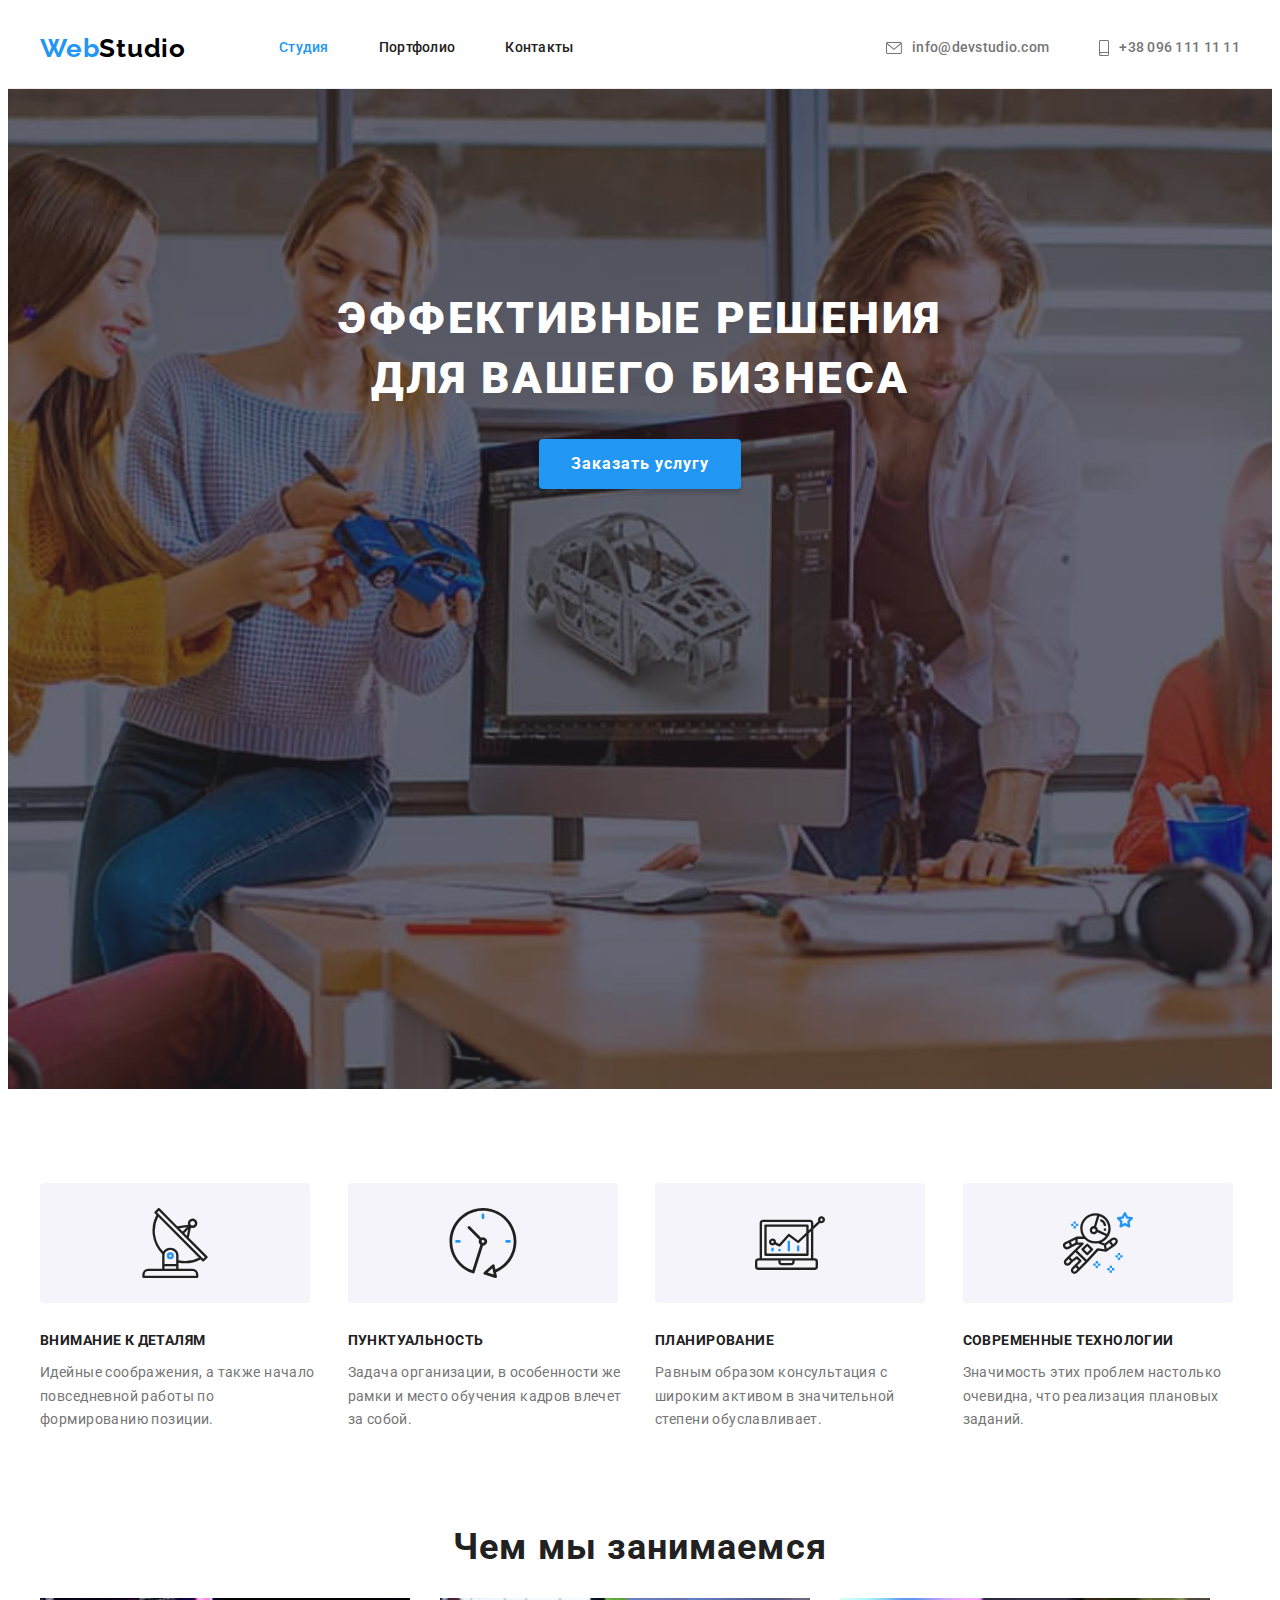
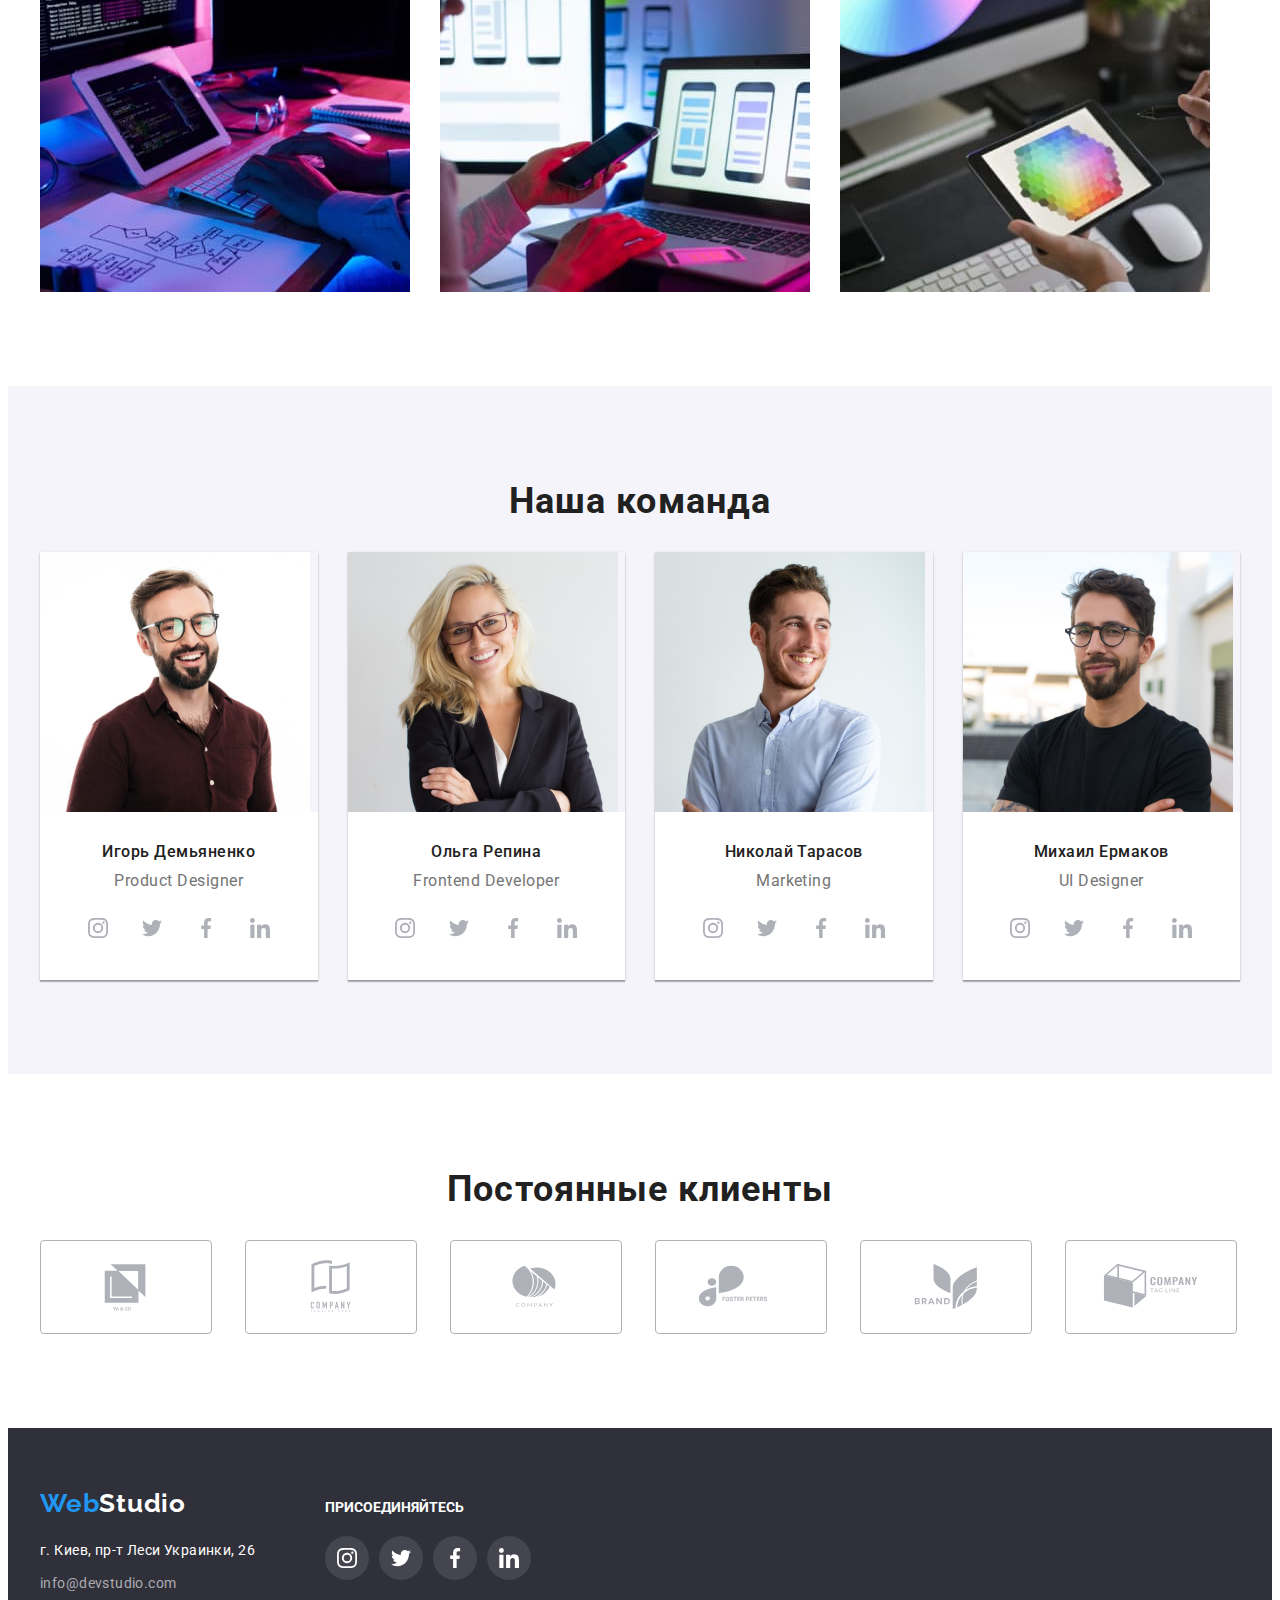
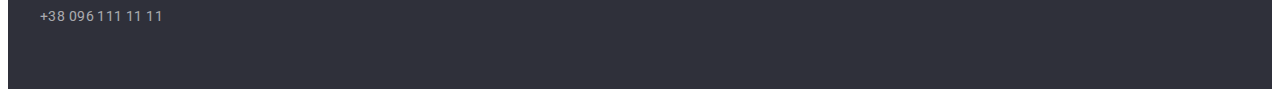
==== index.html @ 28e6fe4c "hw 5" ====
<!DOCTYPE html>
<html lang="ru">
    <head>
     <meta charset="UTF-8">
     <meta http-equiv="X-UA-Compatible" content="IE=edge">
     <meta name="viewport" content="width=device-width, initial-scale=1.0">
    <link rel="preconnect" href="https://fonts.googleapis.com">
    <link rel="preconnect" href="https://fonts.gstatic.com" crossorigin>
    <link href="https://fonts.googleapis.com/css2?family=Raleway:wght@700&family=Roboto:wght@400;500;700;900&display=swap"
        rel="stylesheet">
    <link rel="stylesheet" href="https://cdnjs.cloudflare.com/ajax/libs/modern-normalize/1.1.0/modern-normalize.min.css"
        integrity="sha512-wpPYUAdjBVSE4KJnH1VR1HeZfpl1ub8YT/NKx4PuQ5NmX2tKuGu6U/JRp5y+Y8XG2tV+wKQpNHVUX03MfMFn9Q=="
        crossorigin="anonymous" referrerpolicy="no-referrer" />
     <link rel="stylesheet" href="./css/styles.css"/>
     <title>WebStudio</title>
    </head>
    <body>
     <!--Header-->
      <header class="header">
        <div class="container header-container">
          <a class="logo link" href="" >
            <span class="logo-web">Web</span><span class="logo-studio">Studio</span>
          </a>
         <nav class="header-nav">
             <ul class="header-list list">
                 <li class="header-item">
                     <a class="header-link link current" href="./index.html">Студия</a>
                 </li>
                 <li class="header-item">
                     <a class="header-link link" href="./portfolio.html">Портфолио</a>
                 </li>
                 <li class="header-item">
                     <a class="header-link link" href="">Контакты</a>
                 </li>
             </ul>
         </nav>
         <ul class="header-contacts list">
            <li class="header-contact-item"> 
                <a class="contact-link  link" href="mailto:info@devstudio.com">
                    <svg class="icon-mail" width="16" height="12" >
                        <use href="./images/icons.svg#envelope"></use>
                    </svg>
                    info@devstudio.com</a>
            </li> 
            <li class="header-contact-item">
                <a class="contact-link link  " href="tel:+380961111111">
                    <svg class="icon-tel" width="10" height="16">
                        <use href="./images/icons.svg#smartphone"></use>
                    </svg>
                     +38 096 111 11 11</a></li>
         </ul>  
        </div>    
      </header>
      <!--Main-->
      <!--"Заказать услугу"-->
      <main class="main-body">
        <section class=" main-title overlay">
          <div class="container ">
            <h1 class="main-text"> Эффективные решения для вашего бизнеса </h1>
            <button class="btn" type="button">Заказать услугу</button>
          </div>
            
        </section>
        <!--Преимущества-->
        <section class="section benefits">
            <div class="container">
            <ul class="benefits-list card-set list">
                <li class="card-set-item benefits-icon">
                    <div class="benefits-rectangle">
                        <svg width="70" height="70">
                            <use href="./images/icons.svg#antenna"></use>
                        </svg>
                    </div>
                    <h2 class="feature">Внимание к деталям</h2>
                    <p class="feature-item">Идейные соображения, а также начало повседневной работы по формированию позиции.</p>
                </li> 
                <li class="card-set-item benefits-icon">
                    <div class="benefits-rectangle">
                        <svg width="70" height="70">
                            <use href="./images/icons.svg#clock"></use>
                        </svg>
                    </div>
                    <h2 class="feature">Пунктуальность</h2>
                    <p class="feature-item">Задача организации, в особенности же рамки и место обучения кадров влечет за собой.</p>
                </li>
                <li class="card-set-item benefits-icon">
                    <div class="benefits-rectangle">
                        <svg width="70" height="70">
                            <use href="./images/icons.svg#diagram"></use>
                        </svg>
                    </div>
                    <h2 class="feature">Планирование</h2>
                    <p class="feature-item">Равным образом консультация с широким активом в значительной степени обуславливает.</p>
                </li>
                <li class="card-set-item benefits-icon">
                    <div class="benefits-rectangle">
                        <svg width="70" height="70">
                            <use href="./images/icons.svg#astronaut"></use>
                        </svg>
                    </div>
                    <h2 class="feature">Современные технологии</h2>
                    <p class="feature-item">Значимость этих проблем настолько очевидна, что реализация плановых заданий.</p>
                </li>
            </ul>
            </div>
        </section>     
        <!--Чем мы занимаемся-->   
        <section class="section features">
            <div class="container">
            <h2 class="cards">Чем мы занимаемся</h2>
            <ul class="cards-list card-set list">
                <li class="card-set-item"> <img class="card-img" src="./images/cards/box1.jpg" alt="разработка ПО" width="370" height="294"/></li>
                <li class="card-set-item"> <img class="card-img" src="./images/cards/box2.jpg" alt="тестирование ПО" width="370" height="294" /></li>
                <li class="card-set-item"> <img class="card-img" src="./images/cards/box3.jpg" alt="дизайн" width="370" height="294"/> </li>
            </ul>
            </div>
        </section>
        <!--Наша команда-->
        <section class="section main-team">
            <div class="container">
            <h2 class="team">Наша команда</h2>
            <ul class="team-list card-set list">
                <li class="team-item card-set-item"> 
                    <img class="team-img" src="./images/team/img1.jpg" alt="участник команды 1" width="270" height="260" >
                    <div class="team-wrapper">
                        <h3 class="team-name">Игорь Демьяненко</h3>
                        <p class="team-position" lang="en">Product Designer</p>
                        <ul class="icon-list list">
                            <li class="icon-item ">
                                <a class="icon-link" href="">
                                    <svg class="team-icon"> 
                                        <use href="./images/icons.svg#instagram"></use>
                                    </svg>
                                </a>
                            </li>
                            <li class="icon-item ">
                                <a class="icon-link" href="">
                                    <svg class="team-icon">
                                        <use href="./images/icons.svg#twitter"></use>
                                    </svg>
                                </a>
                            </li>
                            <li class="icon-item ">
                                <a class="icon-link" href="">
                                    <svg class="team-icon">
                                        <use href="./images/icons.svg#facebook"></use>
                                    </svg>
                                </a>
                            </li>
                            <li class="icon-item ">
                                <a class="icon-link" href="">
                                    <svg class="team-icon">
                                        <use href="./images/icons.svg#linkedin"></use>
                                    </svg>
                                </a>
                            </li>
                        </ul>
                    </div>                    
                </li>
                <li class="team-item card-set-item">
                     <img class="team-img" src="./images/team/img2.jpg" alt="участник команды 2" width="270" height="260" >
                     <div class="team-wrapper">
                        <h3 class="team-name">Ольга Репина</h3>
                        <p class="team-position" lang="en">Frontend Developer</p>
                        <ul class="icon-list list">
                            <li class="icon-item ">
                                <a class="icon-link" href="">
                                    <svg class="team-icon">
                                        <use href="./images/icons.svg#instagram"></use>
                                    </svg>
                                </a>
                            </li>
                            <li class="icon-item ">
                                <a class="icon-link" href="">
                                    <svg class="team-icon">
                                        <use href="./images/icons.svg#twitter"></use>
                                    </svg>
                                </a>
                            </li>
                            <li class="icon-item ">
                                <a class="icon-link" href="">
                                    <svg class="team-icon">
                                        <use href="./images/icons.svg#facebook"></use>
                                    </svg>
                                </a>
                            </li>
                            <li class="icon-item ">
                                <a class="icon-link" href="">
                                    <svg class="team-icon">
                                        <use href="./images/icons.svg#linkedin"></use>
                                    </svg>
                                </a>
                            </li>
                        </ul>
                     </div>                     
                </li>
                <li class="team-item card-set-item"> 
                    <img class="team-img" src="./images/team/img3.jpg" alt="участник команды 3" width="270" height="260" >
                    <div class="team-wrapper">
                        <h3 class="team-name">Николай Тарасов</h3>
                        <p class="team-position" lang="en">Marketing</p>
                        <ul class="icon-list list">
                            <li class="icon-item ">
                                <a class="icon-link" href="">
                                    <svg class="team-icon">
                                        <use href="./images/icons.svg#instagram"></use>
                                    </svg>
                                </a>
                            </li>
                            <li class="icon-item ">
                                <a class="icon-link" href="">
                                    <svg class="team-icon">
                                        <use href="./images/icons.svg#twitter"></use>
                                    </svg>
                                </a>
                            </li>
                            <li class="icon-item ">
                                <a class="icon-link" href="">
                                    <svg class="team-icon">
                                        <use href="./images/icons.svg#facebook"></use>
                                    </svg>
                                </a>
                            </li>
                            <li class="icon-item ">
                                <a class="icon-link" href="">
                                    <svg class="team-icon">
                                        <use href="./images/icons.svg#linkedin"></use>
                                    </svg>
                                </a>
                            </li>
                        </ul>
                    </div>
                 </li>
                <li class="team-item card-set-item">
                     <img class="team-img" src="./images/team/img4.jpg" alt="участник команды 4" width="270" height="260"> 
                     <div class="team-wrapper">
                        <h3 class="team-name">Михаил Ермаков</h3>
                        <p class="team-position" lang="en">UI Designer</p>
                        <ul class="icon-list list">
                            <li class="icon-item ">
                                <a class="icon-link" href="">
                                    <svg class="team-icon">
                                        <use href="./images/icons.svg#instagram"></use>
                                    </svg>
                                </a>
                            </li>
                            <li class="icon-item ">
                                <a class="icon-link" href="">
                                    <svg class="team-icon">
                                        <use href="./images/icons.svg#twitter"></use>
                                    </svg>
                                </a>
                            </li>
                            <li class="icon-item ">
                                <a class="icon-link" href="">
                                    <svg class="team-icon">
                                        <use href="./images/icons.svg#facebook"></use>
                                    </svg>
                                </a>
                            </li>
                            <li class="icon-item ">
                                <a class="icon-link" href="">
                                    <svg class="team-icon">
                                        <use href="./images/icons.svg#linkedin"></use>
                                    </svg>
                                </a>
                            </li>
                        </ul>
                     </div>
                     
                </li>
            </ul>     
            </div>
        </section>
        <!--Постоянные клиенты-->
        <section class="clients">
            <div class="container">
                <h2 class="cards">Постоянные клиенты</h2>
                <ul class="cards-list card-set list">
                    <li class="card-set-item">
                        <a class="client-link" href="">
                            <svg class="client-logo">
                                <use href="./images/icons.svg#logo-1"></use>
                            </svg>
                        </a>
                    </li>
                    <li class="card-set-item">
                        <a class="client-link" href="">
                            <svg class="client-logo">
                                <use href="./images/icons.svg#logo-2"></use>
                            </svg>
                        </a>
                    </li>
                    <li class="card-set-item">
                        <a class="client-link" href="">
                            <svg class="client-logo">
                                <use href="./images/icons.svg#logo-3"></use>
                            </svg>
                        </a>
                    </li>
                    <li class="card-set-item">
                        <a class="client-link" href="">
                            <svg class="client-logo">
                                <use href="./images/icons.svg#logo-4"></use>
                            </svg>
                        </a>
                    </li>
                    <li class="card-set-item">
                        <a class="client-link" href="">
                            <svg class="client-logo">
                                <use href="./images/icons.svg#logo-5"></use>
                            </svg>
                        </a>
                    </li>
                    <li class="card-set-item">
                        <a class="client-link" href="">
                            <svg class="client-logo">
                                <use href="./images/icons.svg#logo-6"></use>
                            </svg>
                        </a>
                    </li>
                </ul>
            
               
            </div>
        </section>
      </main>
      <!--Footer-->
      <footer class="footer">
        <div class="container container-footer">
        <div class="container-address">
        <a class="footer-logo link" href="">
            <span class="footer-logo-web">Web</span><span class="footer-logo-studio">Studio</span>
        </a>
          <address class="address">
            <ul class="contacts">
                <li class="address-item">г. Киев, пр-т Леси Украинки, 26</li>
                <li class="address-item"><a class="address-link link" href="mailto:info@devstudio.com">info@devstudio.com</a></li>
                <li class="address-item"><a class="address-link link" href="tel:+380961111111">+38 096 111 11 11</a></li>
            </ul>
          </address>
        </div>
        <div class="join">
            <h2 class="join-title">Присоединяйтесь</h2>
            <ul class="social list">
                <li class="social-item"> 
                    <a class="social-link" href="">
                    <svg class="social-icon">
                        <use href="./images/icons.svg#instagram"></use>
                    </svg>
                </a></li>
                <li class="social-item">
                    <a class="social-link" href="">
                        <svg class="social-icon">
                            <use href="./images/icons.svg#twitter"></use>
                        </svg>
                    </a>
                </li>
                <li class="social-item">
                    <a class="social-link" href="">
                        <svg class="social-icon">
                            <use href="./images/icons.svg#facebook"></use>
                        </svg>
                    </a>
                </li>
                <li class="social-item">
                    <a class="social-link" href="">
                        <svg class="social-icon">
                            <use href="./images/icons.svg#linkedin"></use>
                        </svg>
                    </a>
                </li>
            </ul>
        </div>
        </div>
      </footer>
    
    </body>
</html>
---- css/styles.css ----
:root {
    --text-color:#212121;
    --secondry-text-color: #757575;
    --link-text-color: #2196F3;

    --item: 3;
    --indent: 30px;
}


body {
    font-family: 'Roboto', sans-serif;
    color: var(--text-color);
}

h1, h2, h3, h4, p, ul {
    margin-top: 0;
}

p:last-child {
    margin: 0;
}

img {
    display: block;
}
.list {
    list-style: none;
    margin: 0;
    padding: 0;
}

.link {
    text-decoration: none;
    color: currentColor;
}

.section {
    padding-top: 94px;
    padding-bottom: 94px;
}
.container {
   /* outline: 2px solid red;
    outline-offset: -2px;*/

    width: 1200px;
    padding-left: 15px;
    padding-right: 15px;
    margin-left: auto;
    margin-right: auto;
}
/*сетка на флексах*/
.card-set {
    display: flex;
    flex-wrap: wrap;
    margin: calc(-1 * var(--indent)/2);    
}

.card-set-item {
    flex-basis: calc((100% - var(--indent) * var(--item)) / var(--item));

    margin: calc(var(--indent)/2)
}
/*-----------Header-----------*/

.header {
   border-bottom: 1px solid #ECECEC;
}
.header-container {
    display: flex;
    align-items: center;
}

.header-item {
    margin-right: 50px;
}
.header-item:last-child {
    margin-right: 0;
}
.header-contacts {
    display: flex;
    margin-left: auto;
}

.logo {
    font-family: 'Raleway';
    font-weight: 700;
    font-size: 26px;
    line-height: 1.19;
    letter-spacing: 0.03em;
    margin-right: 93px;
}
.logo-web {
    color: var(--link-text-color);
}
.logo-studio {
    color: #000000;
}

.header-list {
display: flex;
}

.header-link {
    font-weight: 500;
    font-size: 14px;
    line-height: 1.14;
    letter-spacing: 0.02em;
    color: var(--text-color);
    display: block;
    padding-top: 32px;
    padding-bottom: 32px;
}
.current {
    color: var(--link-text-color);
}

.header-contact-item:not(:last-child) {
    margin-right: 50px;
}

.contact-link {
    font-weight: 500;
    font-size: 14px;
    line-height: 1.14;
    letter-spacing: 0.02em;
    color: var(--secondry-text-color);
    padding-top: 32px;
    padding-bottom: 32px;
    display: flex;
    align-items: center;
}
.icon-mail,
.icon-tel {
    margin-right: 10px;
    fill: currentColor;
}
.header-link:hover,
.contact-link:hover {
    color: var(--link-text-color);
}
.header-link:focus,
.contact-link:focus {
    color: var(--link-text-color);
}

/*-----------MAIN-----------*/
.main-title {
    padding-top: 200px;
    padding-bottom: 200px;

    background-color: #2F303A; 
}

.main-text {
    margin-left: auto;
    margin-right: auto;
    margin-bottom: 30px;
        
    font-weight: 900;
    font-size: 44px;
    line-height: 1.36;
    text-align: center;
    letter-spacing: 0.06em;
    color: #FFFFFF;
    text-transform: uppercase;
    width: 696px;
    height: 120px;
    left: 452px;
    top: 280px;
}
.btn {
    display: block;
    margin-left: auto;
    margin-right: auto;
    padding: 10px 32px;

    font-family: inherit;
    font-weight: 700;
    font-size: 16px;
    line-height: 1.88;
    letter-spacing: 0.06em;    
    color: #FFFFFF;
    background-color: #2196F3;
    box-shadow: 0px 4px 4px rgba(0, 0, 0, 0.15);
    border-radius: 4px;
    border: none;
    cursor: pointer;
    
}    
.btn:hover {
    color: #FFFFFF;
    background-color: #188CE8;
}
.btn:focus {
    color: #FFFFFF;
    background-color: #188CE8;
}
.overlay {
    max-width: 1600px;
    height: 600px;
    margin-left: auto;
    margin-right: auto;
    background-image: linear-gradient(to right,
        rgba(47, 48, 58, 0.4),
        rgba(47, 48, 58, 0.4)), url(../images/headerImg.jpg);
    background-repeat: no-repeat;
    background-position: center;
    background-size: cover;
    background-color: #2F303A;
}
 /*Преимущества*/
.benefits {
    padding-bottom: 47px;
}
.benefits-list {
     --item: 4;
}
.benefits-rectangle {
   display: flex;
   align-items: center;
   justify-content: center;
   width: 270px;
   height: 120px;
   left: 215px;
   top: 774px;
   background-color: #F5F4FA;
   border-radius: 4px;
   
}

.feature {
    font-weight: 700;
    font-size: 14px;
    line-height: 1.14;
    letter-spacing: 0.03em;
    color: var(--text-color);
    text-transform: uppercase;
    margin-top: 30px;
}

.feature-item {
    font-size: 14px;
    line-height: 1.71;
    letter-spacing: 0.03em;
    color: var(--secondry-text-color);
}
/*Чем мы занимаемся*/
.features {
    padding-top: 47px;
}
.cards {
    font-weight: 700;
    font-size: 36px;
    line-height: 1.17;
    text-align: center;
    letter-spacing: 0.03em;
    color: var(--text-color);
}

/*Наша команда*/
.main-team {
    background-color: #F5F4FA;
}
.team {
    font-weight: 700;
    font-size: 36px;
    line-height: 1.17;
    text-align: center;
    letter-spacing: 0.03em;
    color: var(--text-color);
}
.team-list {
    --item: 4;
}
.team-item {
    list-style: none;
}
.team-item {
    box-shadow: 0px 1px 3px rgba(0, 0, 0, 0.12), 0px 1px 1px rgba(0, 0, 0, 0.14), 0px 2px 1px rgba(0, 0, 0, 0.2);
}
.team-wrapper {
    padding: 30px 10px;
    background-color: #FFFFFF;
}
.team-name {
    font-weight: 500;
    font-size: 16px;
    line-height: 1.19;
    text-align: center;
    letter-spacing: 0.03em;
    color: var(--text-color);
    
    margin-bottom: 10px;

}
.team-position {
    font-size: 16px;
    line-height: 1.19;
    text-align: center;
    letter-spacing: 0.03em;
    color: var(--secondry-text-color);
}
.icon-list {
    display: flex;
    align-items: center;
    justify-content: center;
}
.icon-list .icon-item + .icon-item {
    margin-left: 10px;
}
.icon-link {
    display: flex;
    justify-content: center;
    align-items: center;
    width: 44px;
    height: 44px;
    color: #AFB1B8;
    background-color: #FFFFFF;
    border-radius: 50%;
    transition: background-color 250ms cubic-bezier(0.4, 0, 0.2, 1),
            color 250ms cubic-bezier(0.4, 0, 0.2, 1);
}
.icon-link:hover {
    background-color: var(--link-text-color);
    color: #FFFFFF;
}
.team-icon {
    width: 20px;
    height: 20px;
    fill: currentColor;
}
/*Постоянные клиенты*/
.clients {
    padding-top: 94px;
    padding-bottom: 94px;
}
.cards-list{ 
    --item: 6;
}
.client-link {
    display: flex;
    justify-content: center;
    align-items: center;
    width: 170px;
    height: 92px;
    color: #AFB1B8;
    border: 1px solid #afb1b8;
    border-radius: 4px;
    transition: color 250ms cubic-bezier(0.4, 0, 0.2, 1);
}
.client-link:hover {
    border: 1px solid var(--link-text-color);
    color: var(--link-text-color);
}
.client-logo {
    width: 106px;
    height: 60px;
    fill: currentColor;
}
.client-logo:hover {
    fill: var(--link-text-color);
}

 /*-----------FOOTER-----------*/
.footer {
    background: #2F303A;
    padding-top: 60px;
    padding-bottom: 60px;
    
}
.container-footer {
    display: flex;
    align-items: baseline;
}
.footer-logo {
    font-family: 'Raleway';
    font-weight: 700;
    font-size: 26px;
    line-height: 1.19;
    letter-spacing: 0.03em;
}
.footer-logo-web {
    color: var(--link-text-color)
}
.footer-logo-studio {
    color: #FFFFFF;
}
.address {
    margin-top: 20px;
    font-size: 14px;
    line-height: 1.71;
    letter-spacing: 0.03em;
    color: #FFFFFF;
    font-style: normal;
}
.contacts {
    margin: 0;
    padding: 0;
}
.address-link {
    font-weight: 400;
    font-size: 14px;
    line-height: 1.71;
    letter-spacing: 0.03em;
    color: rgba(255, 255, 255, 0.6);    
}
.address-link:hover {
    color: var(--link-text-color);
}
.address-link:focus {
    color: var(--link-text-color)
}
.address-item {
    list-style: none;
}
.address-item:not(:last-child) {
    margin-bottom: 9px;
}
.join {
    align-items: baseline;
    margin-left: 70px;    
}
.join-title {
    margin-bottom: 20px;
    font-weight: 700;
    font-size: 14px;
    line-height: 1.14;
    text-transform: uppercase;
    color: #FFFFFF
}
.social {
    display: flex;
    align-items: center;
    margin-right: 70px;
}
.social .social-item+.social-item {
    margin-left: 10px;
}
.social-link {
    display: flex;
    justify-content: center;
    align-items: center;
    width: 44px;
    height: 44px;
    color: #FFFFFF;
    background-color: rgba(255, 255, 255, 0.1);
    border-radius: 50%;
    transition: background-color 250ms cubic-bezier(0.4, 0, 0.2, 1),
        color 250ms cubic-bezier(0.4, 0, 0.2, 1);
}
.social-link:hover {
    background-color: var(--link-text-color);
}
.social-icon {
    width: 20px;
    height: 20px;
    fill: currentColor;
}
 /*-----------Main-Portfolio-----------*/
 .filter-list {
     display: flex;
     justify-content: center;
     margin-bottom: 50px;
 }
 .filter-item:not(:last-child) {
     margin-right: 8px;
 }
    
 .filter-btn {
    padding: 6px 22px;
    font-weight: 500;
    font-size: 16px;
    line-height: 1.62;
    text-align: center;
    letter-spacing: 0.03em;
    color: #212121;
    background-color: #F5F4FA;
    
    border: none;
    border-radius: 4px;
    cursor: pointer;
 }
 .filter-btn:hover, 
 .filter-btn:focus {
    color: #FFFFFF;
    background-color: #2196F3;
    box-shadow: 0px 4px 4px rgba(0, 0, 0, 0.25);
 }
  .filter-btn.current {
    color: #FFFFFF;
    background-color: #2196F3;
 }

 .projects-list  {
    --item: 3;
 }
.project-item:hover,
.project-item:focus {
    box-shadow: 0px 1px 1px rgba(0, 0, 0, 0.12), 0px 4px 4px rgba(0, 0, 0, 0.06), 1px 4px 6px rgba(0, 0, 0, 0.16);
}
 .portfolio-wrapper {
     padding: 20px 24px;
     border: 1px solid #EEEEEE;
     border-top: none;
 }

 .project-title {
    font-weight: 700;
    font-size: 18px;
    line-height: 2;
    letter-spacing: 0.06em;
    color: var(--text-color);
    margin-bottom: 4px;
 }
 .project-text {
    font-size: 16px;
    line-height: 1.88;
    letter-spacing: 0.03em;
    color: var(--secondry-text-color)
 }
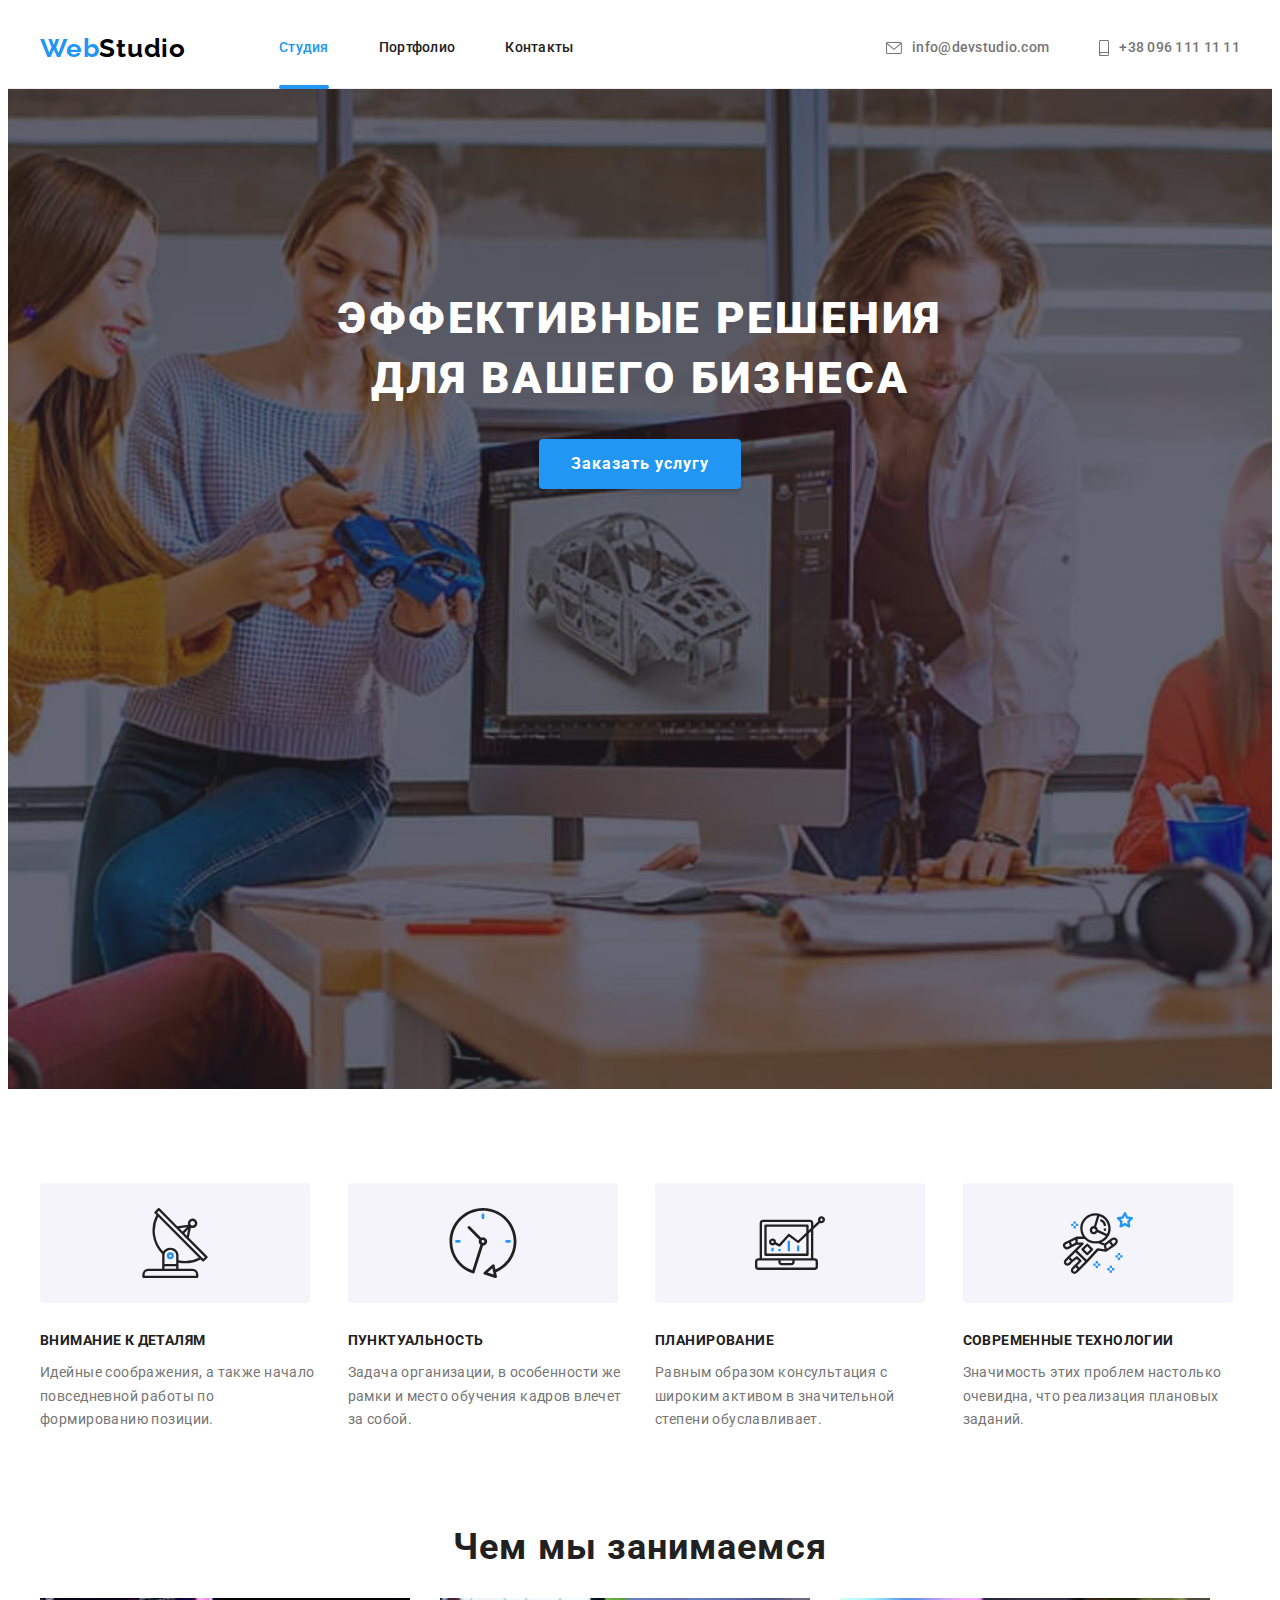
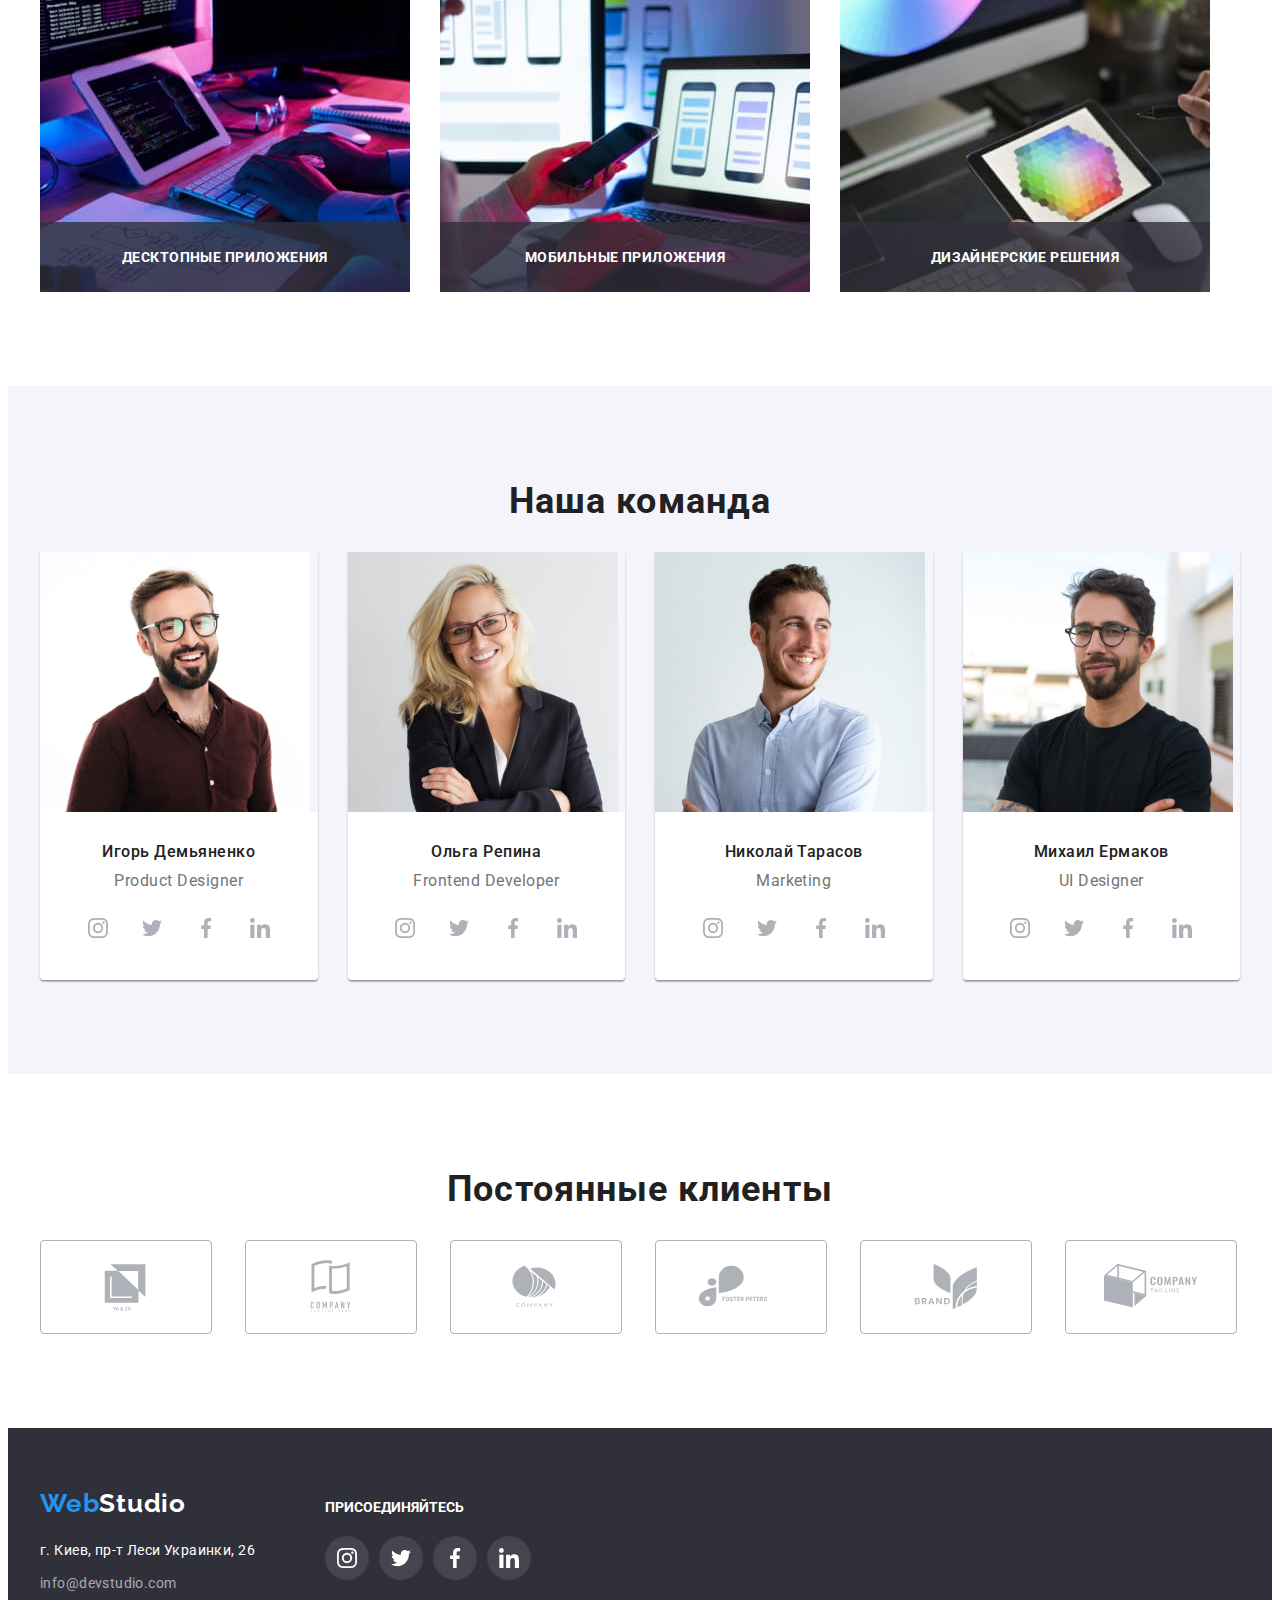
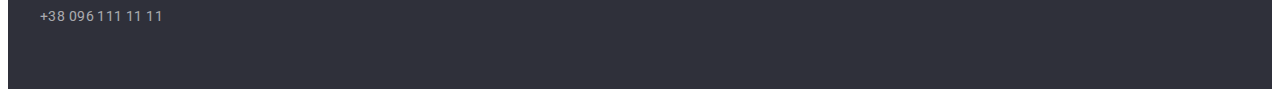
==== commit 8eae2c52: "hw5" ====
--- a/index.html
+++ b/index.html
@@ -57,7 +57,7 @@
         <section class=" main-title overlay">
           <div class="container ">
             <h1 class="main-text"> Эффективные решения для вашего бизнеса </h1>
-            <button class="btn" type="button">Заказать услугу</button>
+            <button class="btn" type="button" data-modal-open>Заказать услугу</button>
           </div>
             
         </section>
@@ -109,9 +109,30 @@
             <div class="container">
             <h2 class="cards">Чем мы занимаемся</h2>
             <ul class="cards-list card-set list">
-                <li class="card-set-item"> <img class="card-img" src="./images/cards/box1.jpg" alt="разработка ПО" width="370" height="294"/></li>
-                <li class="card-set-item"> <img class="card-img" src="./images/cards/box2.jpg" alt="тестирование ПО" width="370" height="294" /></li>
-                <li class="card-set-item"> <img class="card-img" src="./images/cards/box3.jpg" alt="дизайн" width="370" height="294"/> </li>
+                <li class="card-set-item"> 
+                    <div class="label">
+                        <img class="card-img" src="./images/cards/box1.jpg" alt="разработка ПО" width="370" height="294" />
+                        <div class="label-title-text">
+                            <p class="label-text">Десктопные приложения</p>
+                        </div>             
+                    </div>
+                    </li>
+                <li class="card-set-item"> 
+                    <div class="label">
+                        <img class="card-img" src="./images/cards/box2.jpg" alt="тестирование ПО" width="370" height="294" />
+                        <div class="label-title-text">
+                            <p class="label-text">Мобильные приложения</p>
+                        </div>
+                    </div>
+                    </li>
+                <li class="card-set-item">
+                    <div class="label">
+                        <img class="card-img" src="./images/cards/box3.jpg" alt="дизайн" width="370" height="294" />
+                        <div class="label-title-text">
+                            <p class="label-text">Дизайнерские решения</p>
+                        </div>
+                    </div>
+                    </li>
             </ul>
             </div>
         </section>
@@ -374,6 +395,17 @@
         </div>
         </div>
       </footer>
+      <!--Modal window-->
+      <div class="backdrop is-hidden" data-modal>
+        <div class="modal">
+            <button class="modal-btn" type="button" data-modal-close>
+                <svg class="modal-icon" width="18" height="18">
+                    <use href="./images/icons.svg#icon-close"></use>
+                </svg>
+            </button>
+        </div>
+      </div>
+      <script src="./js/modal.js"></script>
     
     </body>
 </html>--- a/css/styles.css
+++ b/css/styles.css
@@ -49,7 +49,7 @@
     margin-left: auto;
     margin-right: auto;
 }
-/*сетка на флексах*/
+/*сітка на флексах*/
 .card-set {
     display: flex;
     flex-wrap: wrap;
@@ -102,14 +102,18 @@
 }
 
 .header-link {
+    position: relative;
+    display: block;
+    
     font-weight: 500;
     font-size: 14px;
     line-height: 1.14;
     letter-spacing: 0.02em;
     color: var(--text-color);
-    display: block;
+    
     padding-top: 32px;
     padding-bottom: 32px;
+    transition: color 250ms cubic-bezier(0.4, 0, 0.2, 1);
 }
 .current {
     color: var(--link-text-color);
@@ -118,7 +122,18 @@
 .header-contact-item:not(:last-child) {
     margin-right: 50px;
 }
-
+.header-link.current::after {
+    content: '';
+    position: absolute;
+    bottom: -1px;
+    left: 0;
+
+    display: block;
+    width: 100%;
+    height: 4px;
+    background-color: #2196F3;
+    border-radius: 2px; 
+}
 .contact-link {
     font-weight: 500;
     font-size: 14px;
@@ -129,6 +144,7 @@
     padding-bottom: 32px;
     display: flex;
     align-items: center;
+    transition: color 250ms cubic-bezier(0.4, 0, 0.2, 1);
 }
 .icon-mail,
 .icon-tel {
@@ -138,6 +154,7 @@
 .header-link:hover,
 .contact-link:hover {
     color: var(--link-text-color);
+   
 }
 .header-link:focus,
 .contact-link:focus {
@@ -186,6 +203,7 @@
     border-radius: 4px;
     border: none;
     cursor: pointer;
+    transition: background-color 250ms cubic-bezier(0.4, 0, 0.2, 1);
     
 }    
 .btn:hover {
@@ -257,7 +275,29 @@
     letter-spacing: 0.03em;
     color: var(--text-color);
 }
-
+.label {
+    position: relative;
+}
+.label-title-text{
+    display: inline-block;
+    position: absolute;
+    width: 100%;
+    height: 70px;
+    bottom: 0;
+    background-color: rgba(47, 48, 58, 0.8);
+}
+.label-text {     
+    padding-top: 27px;
+    padding-bottom: 27px;
+    font-weight: 700;
+    font-size: 14px;
+    line-height: 16px;
+    text-align: center;
+    letter-spacing: 0.03em;
+    text-transform: uppercase;
+    color: #FFFFFF;
+    
+}
 /*Наша команда*/
 .main-team {
     background-color: #F5F4FA;
@@ -277,11 +317,15 @@
     list-style: none;
 }
 .team-item {
+    width: calc((100% - 90px) / 4);
     box-shadow: 0px 1px 3px rgba(0, 0, 0, 0.12), 0px 1px 1px rgba(0, 0, 0, 0.14), 0px 2px 1px rgba(0, 0, 0, 0.2);
+    border-radius: 0px 0px 4px 4px;
+    overflow: hidden;
 }
 .team-wrapper {
     padding: 30px 10px;
     background-color: #FFFFFF;
+    
 }
 .team-name {
     font-weight: 500;
@@ -309,6 +353,7 @@
 .icon-list .icon-item + .icon-item {
     margin-left: 10px;
 }
+
 .icon-link {
     display: flex;
     justify-content: center;
@@ -319,7 +364,7 @@
     background-color: #FFFFFF;
     border-radius: 50%;
     transition: background-color 250ms cubic-bezier(0.4, 0, 0.2, 1),
-            color 250ms cubic-bezier(0.4, 0, 0.2, 1);
+    color 250ms cubic-bezier(0.4, 0, 0.2, 1);
 }
 .icon-link:hover {
     background-color: var(--link-text-color);
@@ -403,7 +448,8 @@
     font-size: 14px;
     line-height: 1.71;
     letter-spacing: 0.03em;
-    color: rgba(255, 255, 255, 0.6);    
+    color: rgba(255, 255, 255, 0.6);
+    transition: color 250ms cubic-bezier(0.4, 0, 0.2, 1);
 }
 .address-link:hover {
     color: var(--link-text-color);
@@ -447,7 +493,7 @@
     background-color: rgba(255, 255, 255, 0.1);
     border-radius: 50%;
     transition: background-color 250ms cubic-bezier(0.4, 0, 0.2, 1),
-        color 250ms cubic-bezier(0.4, 0, 0.2, 1);
+    color 250ms cubic-bezier(0.4, 0, 0.2, 1);
 }
 .social-link:hover {
     background-color: var(--link-text-color);
@@ -480,6 +526,8 @@
     border: none;
     border-radius: 4px;
     cursor: pointer;
+    transition: background-color 250ms cubic-bezier(0.4, 0, 0.2, 1),
+    color 250ms cubic-bezier(0.4, 0, 0.2, 1);
  }
  .filter-btn:hover, 
  .filter-btn:focus {
@@ -518,4 +566,88 @@
     line-height: 1.88;
     letter-spacing: 0.03em;
     color: var(--secondry-text-color)
+ }
+.project-link {
+    transition: box-shadow 250ms cubic-bezier(0.4, 0, 0.2, 1);
+}
+
+ .project-link:hover,
+ .project-link:focus {
+   box-shadow:  0px 1px 1px rgba(0, 0, 0, 0.12),
+        0px 4px 4px rgba(0, 0, 0, 0.06),
+        1px 4px 6px rgba(0, 0, 0, 0.16);
+ }
+.project-group {
+    position: relative;
+    overflow: hidden;
+
+}
+ .project-owerlay {
+    position: absolute;
+    top: 0;
+    left: 0;
+    padding: 63px 24px;
+    width: 100%;
+    height: 100%;
+
+    font-weight: 400;
+    font-size: 18px;
+    line-height: 28px;
+    letter-spacing: 0.03em;
+    color: #FFFFFF;
+    background-color: rgba(33, 150, 243, 0.9);
+    
+    transform: translateY(100%);
+    transition: transform 250ms cubic-bezier(0.4, 0, 0.2, 1);
+ 
+ }
+ .project-link:hover .project-owerlay,
+ .project-link:focus .project-owerlay {
+    transform: translateY(0);
+    
+ }
+ /*Modal window*/
+ .backdrop {
+    position: fixed;
+    top: 0;
+    left: 0;
+
+    width: 100vw;
+    height: 100vh;
+
+    opacity: 1;
+
+    background-color: rgba(0, 0, 0, 0.2);
+    transition: opacity 250ms cubic-bezier(0.4, 0, 0.2, 1), visibility 250ms cubic-bezier(0.4, 0, 0.2, 1); 
+ }
+ .backdrop.is-hidden {
+    opacity: 0;
+    visibility: hidden;
+    pointer-events: none;
+ }
+ .modal {
+    position: absolute;
+    top: 50%;
+    left: 50%;
+    transform: translate(-50%, -50%);
+    width: 528px;
+    height: 581px;   
+    background-color: #FFFFFF;
+    box-shadow: 0px 1px 3px rgba(0, 0, 0, 0.12), 0px 1px 1px rgba(0, 0, 0, 0.14), 0px 2px 1px rgba(0, 0, 0, 0.2);
+    border-radius: 4px;
+ }
+ .modal-btn {
+    position: absolute;
+    top: 8px;
+    right: 8px;
+
+    display: flex;
+    align-items: center;
+    justify-content: center;
+    width: 30px;
+    height: 30px;
+    background-color: transparent;
+    border-radius: 50%;
+    border: 1px solid rgba(0, 0, 0, 0.1);
+    cursor: pointer;
  }